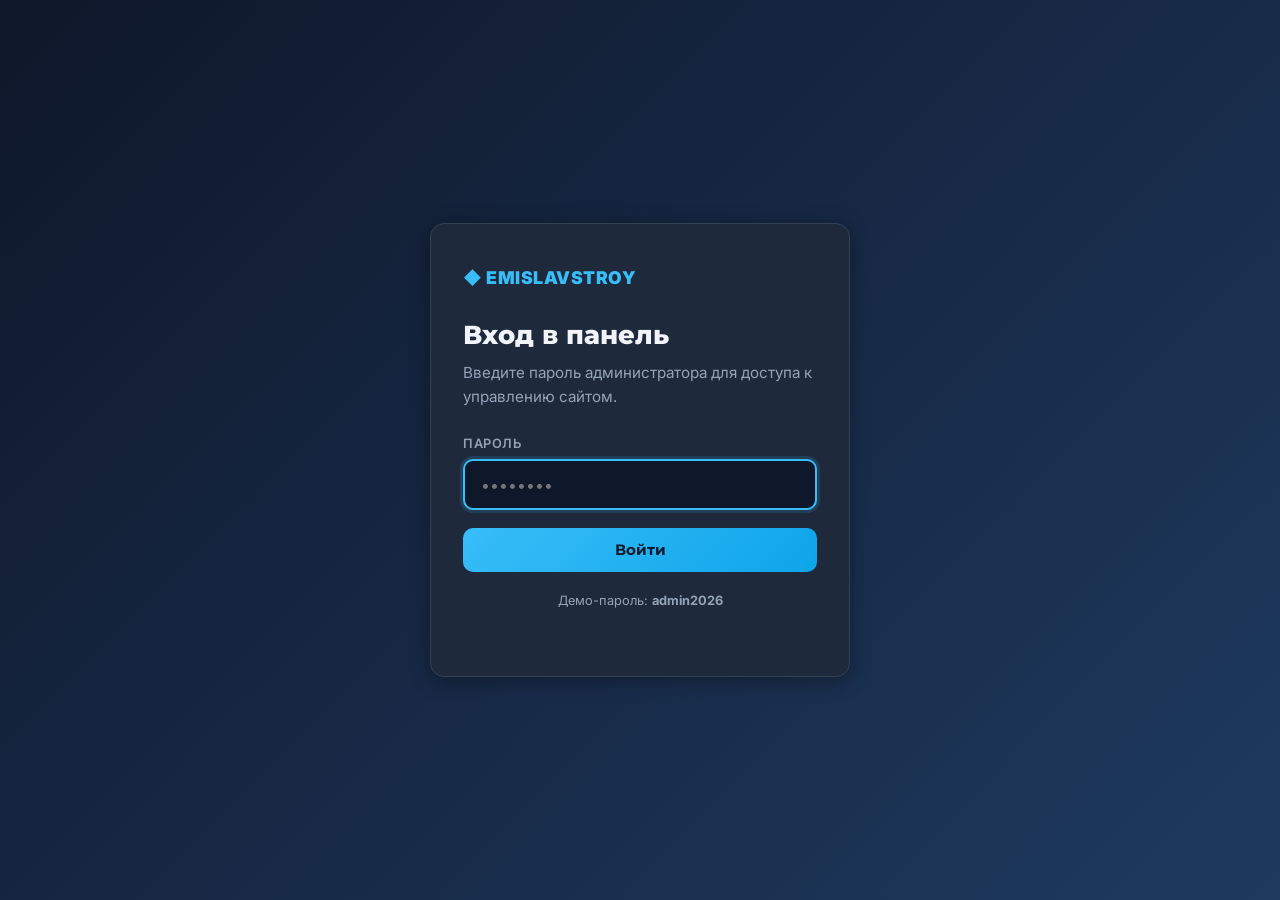
==== admin.html @ 4d84701a "Add files via upload" ====
<!DOCTYPE html>
<html lang="ru">
<head>
<meta charset="UTF-8">
<meta name="viewport" content="width=device-width, initial-scale=1.0">
<title>Админ-панель — EMISLAVSTROY</title>
<link rel="preconnect" href="https://fonts.googleapis.com">
<link rel="preconnect" href="https://fonts.gstatic.com" crossorigin>
<link href="https://fonts.googleapis.com/css2?family=Montserrat:wght@500;700;800&family=Inter:wght@400;500;600;700&display=swap" rel="stylesheet">
<link rel="stylesheet" href="admin.css">
</head>
<body>

<!-- LOGIN -->
<div class="login-wrap" id="loginPage">
  <div class="login-card">
    <span class="logo">◆ EMISLAVSTROY</span>
    <h1>Вход в панель</h1>
    <p>Введите пароль администратора для доступа к управлению сайтом.</p>
    <form onsubmit="doLogin(event)">
      <div class="form-row">
        <label>Пароль</label>
        <input type="password" id="adminPass" placeholder="••••••••" required autofocus>
      </div>
      <button type="submit" class="btn btn-primary" style="width:100%;">Войти</button>
    </form>
    <p style="margin-top:1.2rem;font-size:.8rem;color:var(--text-muted);text-align:center;">Демо-пароль: <b>admin2026</b></p>
  </div>
</div>

<!-- ADMIN LAYOUT -->
<div class="admin-layout" id="adminLayout">

  <!-- SIDEBAR -->
  <aside class="sidebar" id="sidebar">
    <div class="sidebar-brand">
      <div class="logo-main">◆ EMISLAVSTROY</div>
      <div class="logo-sub">Админ-панель</div>
    </div>
    <ul class="sidebar-nav">
      <li><a data-page="dashboard" onclick="switchPage('dashboard')" class="active"><span class="icon">📊</span> Дашборд</a></li>
      <li><a data-page="requests" onclick="switchPage('requests')"><span class="icon">📝</span> Заявки</a></li>
      <li><a data-page="services" onclick="switchPage('services')"><span class="icon">🛠</span> Услуги</a></li>
      <li><a data-page="gallery" onclick="switchPage('gallery')"><span class="icon">🖼</span> Галерея</a></li>
      <li><a data-page="settings" onclick="switchPage('settings')"><span class="icon">⚙️</span> Настройки</a></li>
    </ul>
    <div class="sidebar-footer">
      <div class="user">
        <div class="avatar">A</div>
        <div>
          <div class="name">Администратор</div>
          <div class="role">Полный доступ</div>
        </div>
      </div>
      <button class="btn btn-ghost" style="width:100%;margin-top:.8rem;" onclick="logout()">Выйти</button>
    </div>
  </aside>

  <!-- OVERLAY MOBILE -->
  <div class="overlay" id="overlay" onclick="closeSidebar()"></div>

  <!-- MAIN -->
  <div class="main">
    <header class="header">
      <div style="display:flex;align-items:center;">
        <button class="menu-toggle" onclick="openSidebar()">☰</button>
        <h2 id="pageTitle">Дашборд</h2>
      </div>
      <div class="header-actions">
        <span class="badge badge-new" id="headerBadge">● 0 новых</span>
      </div>
    </header>

    <div class="content">

      <!-- DASHBOARD -->
      <div class="page active" id="page-dashboard">
        <div class="stats-grid">
          <div class="stat-card">
            <div class="stat-icon blue">📝</div>
            <div><div class="stat-value" id="dashTotal">0</div><div class="stat-label">Всего заявок</div></div>
          </div>
          <div class="stat-card">
            <div class="stat-icon yellow">⏳</div>
            <div><div class="stat-value" id="dashNew">0</div><div class="stat-label">Новые</div></div>
          </div>
          <div class="stat-card">
            <div class="stat-icon green">✓</div>
            <div><div class="stat-value" id="dashDone">0</div><div class="stat-label">Выполнено</div></div>
          </div>
          <div class="stat-card">
            <div class="stat-icon red">📈</div>
            <div><div class="stat-value" id="dashConversion">0%</div><div class="stat-label">Конверсия</div></div>
          </div>
        </div>

        <div class="card">
          <div class="card-header"><h3>Активность за неделю</h3></div>
          <div class="card-body"><div class="chart-wrap"><canvas id="statsChart"></canvas></div></div>
        </div>

        <div class="card" style="margin-top:1.2rem;">
          <div class="card-header"><h3>Последние заявки</h3><a class="btn btn-sm btn-ghost" onclick="switchPage('requests')">Все заявки →</a></div>
          <div class="card-body table-wrap">
            <table><thead><tr><th>Имя</th><th>Телефон</th><th>Статус</th><th>Дата</th></tr></thead>
              <tbody id="dashRecent"><tr><td colspan="4" class="empty">Загрузка...</td></tbody>
            </table>
          </div>
        </div>
      </div>

      <!-- REQUESTS -->
      <div class="page" id="page-requests">
        <div class="card">
          <div class="card-header">
            <h3>Список заявок</h3>
            <div style="display:flex;gap:.5rem;flex-wrap:wrap;">
              <button class="btn btn-sm btn-ghost" onclick="setFilter('all')">Все</button>
              <button class="btn btn-sm btn-ghost" onclick="setFilter('new')">Новые</button>
              <button class="btn btn-sm btn-ghost" onclick="setFilter('wait')">В работе</button>
              <button class="btn btn-sm btn-ghost" onclick="setFilter('done')">Выполнены</button>
              <button class="btn btn-sm btn-primary" onclick="exportCSV()">⬇ CSV</button>
            </div>
          </div>
          <div class="card-body table-wrap">
            <table>
              <thead><tr><th>Имя</th><th>Телефон</th><th>Сообщение</th><th>Статус</th><th>Дата</th><th>Действия</th></tr></thead>
              <tbody id="reqTable"><tr><td colspan="6" class="empty">Загрузка...</td></tr></tbody>
            </table>
          </div>
        </div>
      </div>

      <!-- SERVICES -->
      <div class="page" id="page-services">
        <div class="card">
          <div class="card-header">
            <h3>Услуги на сайте</h3>
            <div style="display:flex;gap:.5rem;">
              <button class="btn btn-sm btn-ghost" onclick="resetServices()">↺ Сбросить</button>
              <button class="btn btn-sm btn-primary" onclick="editService('')">+ Добавить</button>
            </div>
          </div>
          <div class="card-body" id="servicesList"></div>
        </div>
      </div>

      <!-- GALLERY -->
      <div class="page" id="page-gallery">
        <div class="card">
          <div class="card-header">
            <h3>Элементы галереи</h3>
            <button class="btn btn-sm btn-primary" onclick="editGallery('')">+ Добавить</button>
          </div>
          <div class="card-body" id="galleryList"></div>
        </div>
      </div>

      <!-- SETTINGS -->
      <div class="page" id="page-settings">
        <div class="card">
          <div class="card-header"><h3>Контакты и реквизиты</h3></div>
          <div class="card-body">
            <form onsubmit="saveSettings(event)">
              <div style="display:grid;grid-template-columns:repeat(auto-fit,minmax(min(100%,280px),1fr));gap:1rem;">
                <div class="form-group"><label>Телефон</label><input type="text" id="setPhone"></div>
                <div class="form-group"><label>Email</label><input type="email" id="setEmail"></div>
                <div class="form-group"><label>Адрес / география</label><input type="text" id="setAddress"></div>
                <div class="form-group"><label>Режим работы</label><input type="text" id="setHours"></div>
                <div class="form-group"><label>Instagram</label><input type="url" id="setInst"></div>
                <div class="form-group"><label>TikTok</label><input type="url" id="setTiktok"></div>
              </div>
              <div class="form-group" style="margin-top:.5rem;"><label>Заголовок сайта (title)</label><input type="text" id="setTitle"></div>
              <div class="form-group"><label>Meta description</label><textarea id="setMeta"></textarea></div>
              <button type="submit" class="btn btn-primary">💾 Сохранить настройки</button>
            </form>
          </div>
        </div>
      </div>

    </div>
  </div>
</div>

<!-- MODAL: EDIT REQUEST -->
<div class="modal-overlay" id="modalEdit">
  <div class="modal">
    <div class="modal-header"><h3>Редактировать заявку</h3><button class="modal-close" onclick="closeModal('modalEdit')">×</button></div>
    <form onsubmit="saveEdit(event)">
      <div class="modal-body">
        <input type="hidden" id="editIdx">
        <div class="form-group"><label>Имя</label><input type="text" id="editName" required></div>
        <div class="form-group"><label>Телефон</label><input type="tel" id="editPhone" required></div>
        <div class="form-group"><label>Сообщение</label><textarea id="editMsg"></textarea></div>
        <div class="form-group"><label>Статус</label>
          <select id="editStatus">
            <option value="new">Новая</option>
            <option value="wait">В работе</option>
            <option value="done">Выполнена</option>
          </select>
        </div>
      </div>
      <div class="modal-footer">
        <button type="button" class="btn btn-ghost" onclick="closeModal('modalEdit')">Отмена</button>
        <button type="submit" class="btn btn-primary">Сохранить</button>
      </div>
    </form>
  </div>
</div>

<!-- MODAL: EDIT SERVICE -->
<div class="modal-overlay" id="modalService">
  <div class="modal">
    <div class="modal-header"><h3>Услуга</h3><button class="modal-close" onclick="closeModal('modalService')">×</button></div>
    <form onsubmit="saveService(event)">
      <div class="modal-body">
        <input type="hidden" id="svcIdx">
        <div class="form-group"><label>Иконка (emoji)</label><input type="text" id="svcIcon" placeholder="🏡" required></div>
        <div class="form-group"><label>Название</label><input type="text" id="svcTitle" required></div>
        <div class="form-group"><label>Описание</label><textarea id="svcDesc" required></textarea></div>
      </div>
      <div class="modal-footer">
        <button type="button" class="btn btn-ghost" onclick="closeModal('modalService')">Отмена</button>
        <button type="submit" class="btn btn-primary">Сохранить</button>
      </div>
    </form>
  </div>
</div>

<!-- MODAL: EDIT GALLERY -->
<div class="modal-overlay" id="modalGallery">
  <div class="modal">
    <div class="modal-header"><h3>Элемент галереи</h3><button class="modal-close" onclick="closeModal('modalGallery')">×</button></div>
    <form onsubmit="saveGallery(event)">
      <div class="modal-body">
        <input type="hidden" id="galIdx">
        <div class="form-group"><label>Название</label><input type="text" id="galTitle" required></div>
        <div class="form-group"><label>Подпись</label><input type="text" id="galSubtitle" required></div>
        <div class="form-group"><label>Цвет фона</label>
          <select id="galColor">
            <option value="graphite">Тёмный</option>
            <option value="sky">Голубой</option>
            <option value="blue">Синий</option>
            <option value="dark">Глубокий синий</option>
            <option value="gray">Серый</option>
          </select>
        </div>
      </div>
      <div class="modal-footer">
        <button type="button" class="btn btn-ghost" onclick="closeModal('modalGallery')">Отмена</button>
        <button type="submit" class="btn btn-primary">Сохранить</button>
      </div>
    </form>
  </div>
</div>

<!-- TOASTS -->
<div class="toast-container" id="toastContainer"></div>

<script src="admin.js"></script>
</body>
</html>
---- admin.css ----
:root {
  --bg: #0f172a;
  --surface: #1e293b;
  --surface-hover: #334155;
  --border: #334155;
  --text: #f1f5f9;
  --text-muted: #94a3b8;
  --primary: #38bdf8;
  --primary-dark: #0ea5e9;
  --success: #4ade80;
  --warning: #fbbf24;
  --danger: #f87171;
  --radius: 14px;
  --shadow: 0 4px 20px rgba(0,0,0,.35);
  --sidebar-w: 260px;
  --header-h: 64px;
}

* { margin:0; padding:0; box-sizing:border-box; }
html { scroll-behavior:smooth; }
body {
  font-family:'Inter',system-ui,-apple-system,sans-serif;
  background:var(--bg); color:var(--text);
  font-size:15px; line-height:1.55;
  overflow-x:hidden;
}

/* Login */
.login-wrap {
  min-height:100dvh; display:flex; align-items:center; justify-content:center;
  background: linear-gradient(135deg, #0f172a 0%, #1e3a5f 100%);
  padding:1rem;
}
.login-card {
  width:100%; max-width:420px;
  background:var(--surface); border:1px solid var(--border);
  border-radius:var(--radius); padding:2.5rem 2rem;
  box-shadow:var(--shadow);
}
.login-card h1 { font-family:'Montserrat',sans-serif; font-size:1.6rem; font-weight:800; margin-bottom:.4rem; }
.login-card p { color:var(--text-muted); margin-bottom:1.6rem; font-size:.95rem; }
.login-card .logo { color:var(--primary); font-weight:900; font-size:1.1rem; letter-spacing:.5px; margin-bottom:1.5rem; display:block; }
.form-row { margin-bottom:1.1rem; }
.form-row label { display:block; font-size:.8rem; font-weight:600; color:var(--text-muted); margin-bottom:.35rem; text-transform:uppercase; letter-spacing:.5px; }
.form-row input {
  width:100%; padding:.85rem 1rem; border-radius:10px; border:2px solid var(--border);
  background:#0f172a; color:var(--text); font-family:inherit; font-size:1rem;
  transition:border-color .2s, box-shadow .2s;
}
.form-row input:focus { outline:none; border-color:var(--primary); box-shadow:0 0 0 3px rgba(56,189,248,.15); }
.btn {
  display:inline-flex; align-items:center; justify-content:center; gap:.5rem;
  padding:.8rem 1.4rem; border-radius:10px; border:none; cursor:pointer;
  font-family:'Montserrat',sans-serif; font-weight:700; font-size:.92rem;
  transition:transform .15s, box-shadow .2s, opacity .2s;
}
.btn-primary { background:linear-gradient(135deg,var(--primary),var(--primary-dark)); color:#0f172a; }
.btn-primary:hover { transform:translateY(-2px); box-shadow:0 8px 24px rgba(56,189,248,.35); }
.btn-sm { padding:.5rem .9rem; font-size:.82rem; }
.btn-ghost { background:transparent; border:1px solid var(--border); color:var(--text); }
.btn-ghost:hover { background:var(--surface-hover); }
.btn-danger { background:var(--danger); color:#fff; }
.btn-success { background:var(--success); color:#0f172a; }
.btn-warning { background:var(--warning); color:#0f172a; }

/* Layout */
.admin-layout { display:none; min-height:100dvh; }
.admin-layout.active { display:flex; }

/* Sidebar */
.sidebar {
  position:fixed; left:0; top:0; bottom:0; width:var(--sidebar-w); z-index:100;
  background:var(--surface); border-right:1px solid var(--border);
  display:flex; flex-direction:column; padding:1.2rem 0;
  transition:transform .3s;
}
.sidebar-brand {
  padding:0 1.4rem 1.4rem; border-bottom:1px solid var(--border);
  margin-bottom:.6rem;
}
.sidebar-brand .logo-main { font-family:'Montserrat',sans-serif; font-weight:900; color:var(--primary); font-size:1.15rem; }
.sidebar-brand .logo-sub { font-size:.6rem; color:var(--text-muted); letter-spacing:2.5px; text-transform:uppercase; }

.sidebar-nav { list-style:none; padding:0 .8rem; flex:1; overflow-y:auto; }
.sidebar-nav li { margin-bottom:.25rem; }
.sidebar-nav a {
  display:flex; align-items:center; gap:.75rem;
  padding:.75rem 1rem; border-radius:10px; color:var(--text-muted);
  text-decoration:none; font-weight:600; font-size:.88rem;
  transition:background .2s, color .2s; cursor:pointer;
}
.sidebar-nav a:hover, .sidebar-nav a.active { background:rgba(56,189,248,.1); color:var(--primary); }
.sidebar-nav .icon { width:22px; text-align:center; font-size:1.1rem; }
.sidebar-footer {
  padding:1rem 1.4rem 0; border-top:1px solid var(--border); margin-top:auto;
}
.sidebar-footer .user { display:flex; align-items:center; gap:.7rem; }
.sidebar-footer .avatar {
  width:36px; height:36px; border-radius:50%;
  background:linear-gradient(135deg,var(--primary),var(--primary-dark));
  display:flex; align-items:center; justify-content:center; font-weight:800; color:#0f172a; font-size:.85rem;
}
.sidebar-footer .name { font-weight:700; font-size:.85rem; }
.sidebar-footer .role { font-size:.75rem; color:var(--text-muted); }

/* Main */
.main { margin-left:var(--sidebar-w); flex:1; min-width:0; }

/* Header */
.header {
  position:sticky; top:0; z-index:50;
  height:var(--header-h); background:rgba(15,23,42,.85);
  backdrop-filter:blur(12px); border-bottom:1px solid var(--border);
  display:flex; align-items:center; justify-content:space-between;
  padding:0 1.5rem;
}
.header h2 { font-family:'Montserrat',sans-serif; font-weight:800; font-size:1.15rem; }
.header-actions { display:flex; gap:.6rem; align-items:center; }
.badge {
  display:inline-flex; align-items:center; gap:.4rem;
  padding:.35rem .8rem; border-radius:50px; font-size:.78rem; font-weight:700;
}
.badge-new { background:rgba(74,222,128,.15); color:var(--success); }
.badge-wait { background:rgba(251,191,36,.15); color:var(--warning); }
.badge-done { background:rgba(148,163,184,.15); color:var(--text-muted); }

/* Content */
.content { padding:1.5rem; max-width:1400px; }

/* Stats cards */
.stats-grid {
  display:grid; grid-template-columns:repeat(auto-fit, minmax(min(100%,220px),1fr)); gap:1rem; margin-bottom:1.5rem;
}
.stat-card {
  background:var(--surface); border:1px solid var(--border); border-radius:var(--radius);
  padding:1.2rem 1.3rem; display:flex; align-items:center; gap:1rem;
  transition:transform .2s, box-shadow .2s;
}
.stat-card:hover { transform:translateY(-3px); box-shadow:var(--shadow); }
.stat-icon {
  width:48px; height:48px; border-radius:12px; display:flex; align-items:center; justify-content:center;
  font-size:1.4rem; flex-shrink:0;
}
.stat-icon.blue { background:rgba(56,189,248,.15); }
.stat-icon.green { background:rgba(74,222,128,.15); }
.stat-icon.yellow { background:rgba(251,191,36,.15); }
.stat-icon.red { background:rgba(248,113,113,.15); }
.stat-value { font-family:'Montserrat',sans-serif; font-size:1.6rem; font-weight:800; }
.stat-label { font-size:.82rem; color:var(--text-muted); margin-top:.15rem; }

/* Cards */
.card {
  background:var(--surface); border:1px solid var(--border); border-radius:var(--radius);
  overflow:hidden; margin-bottom:1.2rem;
}
.card-header {
  padding:1rem 1.3rem; border-bottom:1px solid var(--border);
  display:flex; align-items:center; justify-content:space-between; gap:1rem; flex-wrap:wrap;
}
.card-header h3 { font-family:'Montserrat',sans-serif; font-weight:800; font-size:1.05rem; }
.card-body { padding:1rem 1.3rem; }

/* Table */
.table-wrap { overflow-x:auto; }
table { width:100%; border-collapse:collapse; font-size:.88rem; }
th { text-align:left; padding:.75rem 1rem; color:var(--text-muted); font-weight:600; font-size:.78rem; text-transform:uppercase; letter-spacing:.4px; border-bottom:1px solid var(--border); white-space:nowrap; }
td { padding:.85rem 1rem; border-bottom:1px solid var(--border); color:var(--text); vertical-align:middle; }
tr:last-child td { border-bottom:none; }
tr:hover td { background:rgba(255,255,255,.02); }
.td-name { font-weight:700; }
.td-phone { font-family:ui-monospace,SFMono-Regular,Menlo,monospace; font-size:.82rem; }
.td-msg { max-width:280px; overflow:hidden; text-overflow:ellipsis; white-space:nowrap; color:var(--text-muted); }
.td-date { font-size:.8rem; color:var(--text-muted); white-space:nowrap; }

/* Empty state */
.empty { text-align:center; padding:3rem 1rem; color:var(--text-muted); }
.empty-icon { font-size:3rem; margin-bottom:.8rem; opacity:.5; }

/* Modal */
.modal-overlay {
  position:fixed; inset:0; z-index:200; background:rgba(0,0,0,.6);
  display:none; align-items:center; justify-content:center; padding:1rem;
  backdrop-filter:blur(4px);
}
.modal-overlay.open { display:flex; }
.modal {
  background:var(--surface); border:1px solid var(--border); border-radius:var(--radius);
  width:100%; max-width:520px; max-height:90dvh; overflow-y:auto;
  box-shadow:0 25px 60px rgba(0,0,0,.5);
  animation:modalIn .25s ease;
}
@keyframes modalIn { from{opacity:0;transform:translateY(16px) scale(.97);} to{opacity:1;transform:none;} }
.modal-header { padding:1.2rem 1.4rem; border-bottom:1px solid var(--border); display:flex; justify-content:space-between; align-items:center; }
.modal-header h3 { font-family:'Montserrat',sans-serif; font-weight:800; font-size:1.1rem; }
.modal-close { background:none; border:none; color:var(--text-muted); font-size:1.4rem; cursor:pointer; padding:.2rem; }
.modal-close:hover { color:var(--text); }
.modal-body { padding:1.2rem 1.4rem; }
.modal-footer { padding:1rem 1.4rem 1.2rem; border-top:1px solid var(--border); display:flex; justify-content:flex-end; gap:.6rem; }

/* Form in modal */
.form-group { margin-bottom:1rem; }
.form-group label { display:block; font-size:.78rem; font-weight:600; color:var(--text-muted); margin-bottom:.3rem; text-transform:uppercase; letter-spacing:.4px; }
.form-group input, .form-group textarea, .form-group select {
  width:100%; padding:.75rem 1rem; border-radius:10px; border:2px solid var(--border);
  background:#0f172a; color:var(--text); font-family:inherit; font-size:.95rem;
  transition:border-color .2s;
}
.form-group input:focus, .form-group textarea:focus, .form-group select:focus { outline:none; border-color:var(--primary); }
.form-group textarea { min-height:90px; resize:vertical; }

/* Settings */
.settings-row { display:flex; align-items:center; justify-content:space-between; gap:1rem; padding:.9rem 0; border-bottom:1px solid var(--border); }
.settings-row:last-child { border-bottom:none; }
.settings-row .info h4 { font-size:.95rem; margin-bottom:.15rem; }
.settings-row .info p { font-size:.82rem; color:var(--text-muted); }

/* Toggle */
.toggle { position:relative; width:44px; height:24px; }
.toggle input { opacity:0; width:0; height:0; }
.toggle-slider {
  position:absolute; cursor:pointer; inset:0; border-radius:50px; background:var(--border);
  transition:.25s;
}
.toggle-slider::before {
  content:''; position:absolute; height:18px; width:18px; left:3px; bottom:3px;
  border-radius:50%; background:#fff; transition:.25s;
}
.toggle input:checked + .toggle-slider { background:var(--primary); }
.toggle input:checked + .toggle-slider::before { transform:translateX(20px); }

/* Toast */
.toast-container { position:fixed; top:1rem; right:1rem; z-index:300; display:flex; flex-direction:column; gap:.6rem; }
.toast {
  background:var(--surface); border:1px solid var(--border); border-left:4px solid var(--primary);
  border-radius:10px; padding:.9rem 1.2rem; box-shadow:var(--shadow);
  display:flex; align-items:center; gap:.7rem; min-width:260px;
  animation:toastIn .3s ease;
}
.toast.success { border-left-color:var(--success); }
.toast.error { border-left-color:var(--danger); }
.toast.warning { border-left-color:var(--warning); }
@keyframes toastIn { from{opacity:0;transform:translateX(30px);} to{opacity:1;transform:none;} }

/* Mobile */
.menu-toggle {
  display:none; width:40px; height:40px; border-radius:10px; border:none;
  background:var(--surface); color:var(--text); align-items:center; justify-content:center;
  font-size:1.2rem; cursor:pointer; margin-right:.6rem;
}
@media (max-width:1024px) {
  .sidebar { transform:translateX(-100%); }
  .sidebar.open { transform:translateX(0); }
  .main { margin-left:0; }
  .menu-toggle { display:inline-flex; }
  .overlay {
    position:fixed; inset:0; background:rgba(0,0,0,.5); z-index:90;
    display:none;
  }
  .overlay.open { display:block; }
}
@media (max-width:640px) {
  .stats-grid { grid-template-columns:1fr 1fr; }
  .card-header { flex-direction:column; align-items:flex-start; }
  .header h2 { font-size:1rem; }
}

/* Page sections */
.page { display:none; animation:fadePage .25s ease; }
.page.active { display:block; }
@keyframes fadePage { from{opacity:0;transform:translateY(8px);} to{opacity:1;transform:none;} }

/* Chart canvas */
.chart-wrap { position:relative; height:220px; }
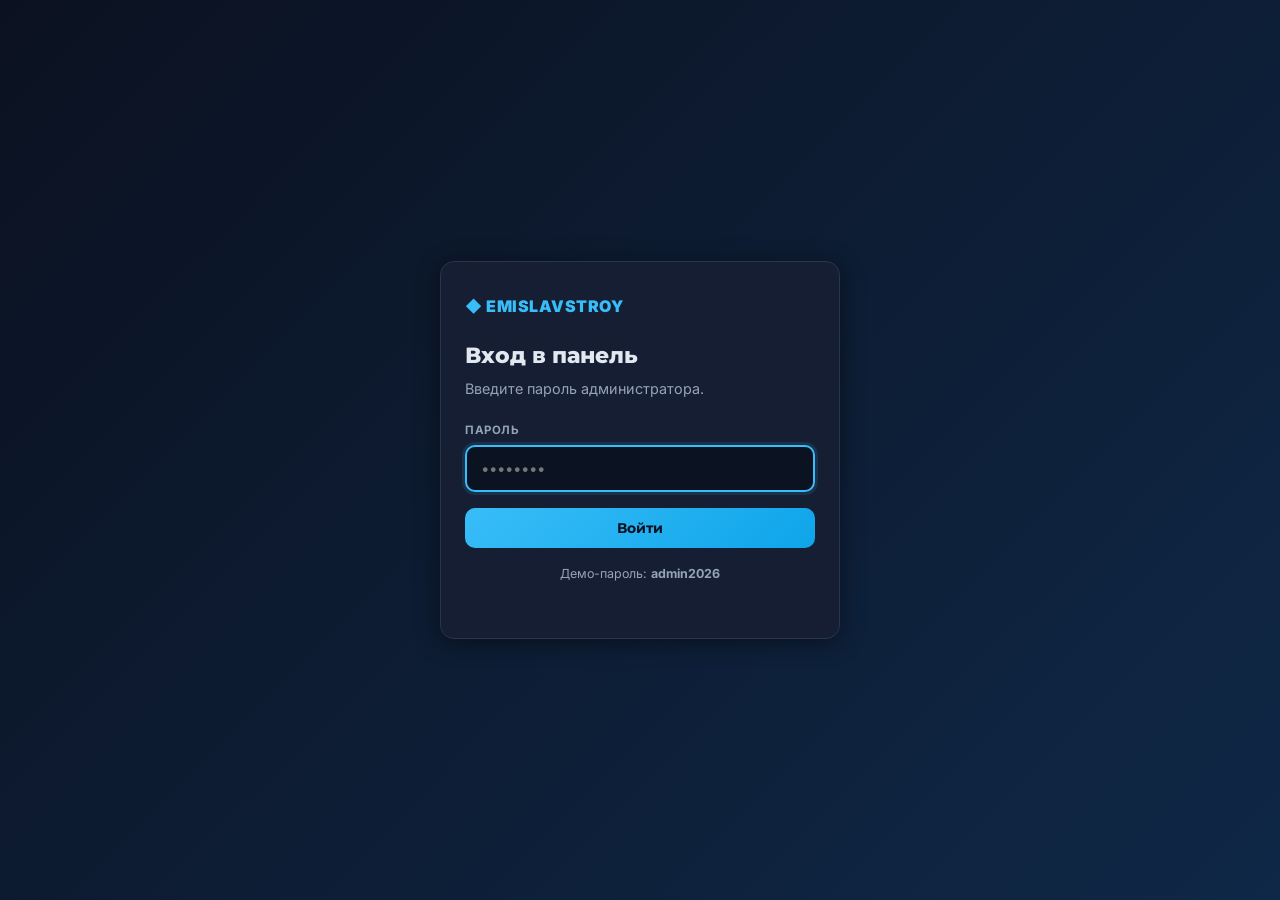
==== commit 2024b20e: "Add files via upload" ====
--- a/admin.html
+++ b/admin.html
@@ -2,7 +2,7 @@
 <html lang="ru">
 <head>
 <meta charset="UTF-8">
-<meta name="viewport" content="width=device-width, initial-scale=1.0">
+<meta name="viewport" content="width=device-width, initial-scale=1.0, viewport-fit=cover">
 <title>Админ-панель — EMISLAVSTROY</title>
 <link rel="preconnect" href="https://fonts.googleapis.com">
 <link rel="preconnect" href="https://fonts.gstatic.com" crossorigin>
@@ -16,7 +16,7 @@
   <div class="login-card">
     <span class="logo">◆ EMISLAVSTROY</span>
     <h1>Вход в панель</h1>
-    <p>Введите пароль администратора для доступа к управлению сайтом.</p>
+    <p>Введите пароль администратора.</p>
     <form onsubmit="doLogin(event)">
       <div class="form-row">
         <label>Пароль</label>
@@ -24,14 +24,13 @@
       </div>
       <button type="submit" class="btn btn-primary" style="width:100%;">Войти</button>
     </form>
-    <p style="margin-top:1.2rem;font-size:.8rem;color:var(--text-muted);text-align:center;">Демо-пароль: <b>admin2026</b></p>
+    <p style="margin-top:1rem;font-size:.78rem;color:var(--text-muted);text-align:center;">Демо-пароль: <b>admin2026</b></p>
   </div>
 </div>
 
 <!-- ADMIN LAYOUT -->
 <div class="admin-layout" id="adminLayout">
 
-  <!-- SIDEBAR -->
   <aside class="sidebar" id="sidebar">
     <div class="sidebar-brand">
       <div class="logo-main">◆ EMISLAVSTROY</div>
@@ -39,7 +38,8 @@
     </div>
     <ul class="sidebar-nav">
       <li><a data-page="dashboard" onclick="switchPage('dashboard')" class="active"><span class="icon">📊</span> Дашборд</a></li>
-      <li><a data-page="requests" onclick="switchPage('requests')"><span class="icon">📝</span> Заявки</a></li>
+      <li><a data-page="content" onclick="switchPage('content')"><span class="icon">📝</span> Тексты сайта</a></li>
+      <li><a data-page="requests" onclick="switchPage('requests')"><span class="icon">📨</span> Заявки</a></li>
       <li><a data-page="services" onclick="switchPage('services')"><span class="icon">🛠</span> Услуги</a></li>
       <li><a data-page="gallery" onclick="switchPage('gallery')"><span class="icon">🖼</span> Галерея</a></li>
       <li><a data-page="settings" onclick="switchPage('settings')"><span class="icon">⚙️</span> Настройки</a></li>
@@ -52,14 +52,12 @@
           <div class="role">Полный доступ</div>
         </div>
       </div>
-      <button class="btn btn-ghost" style="width:100%;margin-top:.8rem;" onclick="logout()">Выйти</button>
+      <button class="btn btn-ghost" style="width:100%;margin-top:.7rem;" onclick="logout()">Выйти</button>
     </div>
   </aside>
 
-  <!-- OVERLAY MOBILE -->
   <div class="overlay" id="overlay" onclick="closeSidebar()"></div>
 
-  <!-- MAIN -->
   <div class="main">
     <header class="header">
       <div style="display:flex;align-items:center;">
@@ -76,45 +74,144 @@
       <!-- DASHBOARD -->
       <div class="page active" id="page-dashboard">
         <div class="stats-grid">
-          <div class="stat-card">
-            <div class="stat-icon blue">📝</div>
-            <div><div class="stat-value" id="dashTotal">0</div><div class="stat-label">Всего заявок</div></div>
-          </div>
-          <div class="stat-card">
-            <div class="stat-icon yellow">⏳</div>
-            <div><div class="stat-value" id="dashNew">0</div><div class="stat-label">Новые</div></div>
-          </div>
-          <div class="stat-card">
-            <div class="stat-icon green">✓</div>
-            <div><div class="stat-value" id="dashDone">0</div><div class="stat-label">Выполнено</div></div>
-          </div>
-          <div class="stat-card">
-            <div class="stat-icon red">📈</div>
-            <div><div class="stat-value" id="dashConversion">0%</div><div class="stat-label">Конверсия</div></div>
-          </div>
-        </div>
-
-        <div class="card">
-          <div class="card-header"><h3>Активность за неделю</h3></div>
+          <div class="stat-card"><div class="stat-icon blue">📨</div><div><div class="stat-value" id="dashTotal">0</div><div class="stat-label">Всего заявок</div></div></div>
+          <div class="stat-card"><div class="stat-icon yellow">⏳</div><div><div class="stat-value" id="dashNew">0</div><div class="stat-label">Новые</div></div></div>
+          <div class="stat-card"><div class="stat-icon green">✓</div><div><div class="stat-value" id="dashDone">0</div><div class="stat-label">Выполнено</div></div></div>
+          <div class="stat-card"><div class="stat-icon red">📈</div><div><div class="stat-value" id="dashConversion">0%</div><div class="stat-label">Конверсия</div></div></div>
+        </div>
+        <div class="card">
+          <div class="card-header"><h3>Активность за 7 дней</h3></div>
           <div class="card-body"><div class="chart-wrap"><canvas id="statsChart"></canvas></div></div>
         </div>
-
-        <div class="card" style="margin-top:1.2rem;">
-          <div class="card-header"><h3>Последние заявки</h3><a class="btn btn-sm btn-ghost" onclick="switchPage('requests')">Все заявки →</a></div>
+        <div class="card" style="margin-top:1rem;">
+          <div class="card-header"><h3>Последние заявки</h3><a class="btn btn-sm btn-ghost" onclick="switchPage('requests')">Все →</a></div>
           <div class="card-body table-wrap">
-            <table><thead><tr><th>Имя</th><th>Телефон</th><th>Статус</th><th>Дата</th></tr></thead>
-              <tbody id="dashRecent"><tr><td colspan="4" class="empty">Загрузка...</td></tbody>
-            </table>
-          </div>
-        </div>
+            <table><thead><tr><th>Имя</th><th>Телефон</th><th>Статус</th><th>Дата</th></tr></thead><tbody id="dashRecent"><tr><td colspan="4" class="empty">Нет данных</td></tr></tbody></table>
+          </div>
+        </div>
+      </div>
+
+      <!-- CONTENT EDITOR -->
+      <div class="page" id="page-content">
+        <form onsubmit="saveContent(event)">
+
+          <div class="card">
+            <div class="card-header"><h3>🎯 Hero (главный экран)</h3></div>
+            <div class="card-body">
+              <div class="editor-grid">
+                <div class="editor-group"><label>Бейдж</label><input type="text" id="c_hero_badge"></div>
+                <div class="editor-group"><label>Заголовок (до акцента)</label><input type="text" id="c_hero_title"></div>
+                <div class="editor-group"><label>Акцент (подчёркнутый)</label><input type="text" id="c_hero_accent"></div>
+                <div class="editor-group"><label>Подзаголовок</label><textarea id="c_hero_subtitle"></textarea></div>
+                <div class="editor-group"><label>Кнопка 1</label><input type="text" id="c_hero_btn1"></div>
+                <div class="editor-group"><label>Кнопка 2</label><input type="text" id="c_hero_btn2"></div>
+              </div>
+            </div>
+          </div>
+
+          <div class="card">
+            <div class="card-header"><h3>🛠 Услуги (заголовки)</h3></div>
+            <div class="card-body">
+              <div class="editor-grid">
+                <div class="editor-group"><label>Тег</label><input type="text" id="c_svc_tag"></div>
+                <div class="editor-group"><label>Заголовок (до акцента)</label><input type="text" id="c_svc_title"></div>
+                <div class="editor-group"><label>Акцент</label><input type="text" id="c_svc_accent"></div>
+                <div class="editor-group"><label>Подзаголовок</label><textarea id="c_svc_subtitle"></textarea></div>
+              </div>
+            </div>
+          </div>
+
+          <div class="card">
+            <div class="card-header"><h3>ℹ️ О нас</h3></div>
+            <div class="card-body">
+              <div class="editor-grid">
+                <div class="editor-group"><label>Заголовок (до акцента)</label><input type="text" id="c_about_title"></div>
+                <div class="editor-group"><label>Акцент</label><input type="text" id="c_about_accent"></div>
+                <div class="editor-group"><label>Абзац 1</label><textarea id="c_about_p1"></textarea></div>
+                <div class="editor-group"><label>Абзац 2</label><textarea id="c_about_p2"></textarea></div>
+                <div class="editor-group"><label>Большая цифра</label><input type="text" id="c_about_big"></div>
+                <div class="editor-group"><label>Подпись к цифре</label><input type="text" id="c_about_lbl"></div>
+              </div>
+              <div style="margin-top:.6rem;">
+                <label style="font-size:.72rem;font-weight:700;color:var(--text-muted);text-transform:uppercase;letter-spacing:.4px;margin-bottom:.3rem;display:block;">Преимущества (по одному на строку)</label>
+                <textarea id="c_about_features" style="width:100%;padding:.65rem .85rem;border-radius:8px;border:2px solid var(--border);background:#0b1221;color:var(--text);font-family:inherit;font-size:.9rem;min-height:80px;resize:vertical;"></textarea>
+              </div>
+            </div>
+          </div>
+
+          <div class="card">
+            <div class="card-header"><h3>📋 Этапы работы</h3></div>
+            <div class="card-body">
+              <div class="editor-grid">
+                <div class="editor-group"><label>Тег</label><input type="text" id="c_proc_tag"></div>
+                <div class="editor-group"><label>Заголовок (до акцента)</label><input type="text" id="c_proc_title"></div>
+                <div class="editor-group"><label>Акцент</label><input type="text" id="c_proc_accent"></div>
+                <div class="editor-group"><label>Подзаголовок</label><textarea id="c_proc_subtitle"></textarea></div>
+              </div>
+              <div style="margin-top:.8rem;">
+                <label style="font-size:.72rem;font-weight:700;color:var(--text-muted);text-transform:uppercase;letter-spacing:.4px;margin-bottom:.3rem;display:block;">Этапы (JSON: [{"num":"1","title":"...","desc":"..."}, ...])</label>
+                <textarea id="c_proc_steps" style="width:100%;padding:.65rem .85rem;border-radius:8px;border:2px solid var(--border);background:#0b1221;color:var(--text);font-family:monospace;font-size:.82rem;min-height:120px;resize:vertical;"></textarea>
+              </div>
+            </div>
+          </div>
+
+          <div class="card">
+            <div class="card-header"><h3>🖼 Галерея (заголовки)</h3></div>
+            <div class="card-body">
+              <div class="editor-grid">
+                <div class="editor-group"><label>Тег</label><input type="text" id="c_gal_tag"></div>
+                <div class="editor-group"><label>Заголовок (до акцента)</label><input type="text" id="c_gal_title"></div>
+                <div class="editor-group"><label>Акцент</label><input type="text" id="c_gal_accent"></div>
+                <div class="editor-group"><label>Подзаголовок (HTML)</label><textarea id="c_gal_subtitle"></textarea></div>
+              </div>
+            </div>
+          </div>
+
+          <div class="card">
+            <div class="card-header"><h3>📞 CTA-блок</h3></div>
+            <div class="card-body">
+              <div class="editor-grid">
+                <div class="editor-group"><label>Заголовок</label><input type="text" id="c_cta_title"></div>
+                <div class="editor-group"><label>Подзаголовок</label><textarea id="c_cta_subtitle"></textarea></div>
+              </div>
+            </div>
+          </div>
+
+          <div class="card">
+            <div class="card-header"><h3>📇 Контакты</h3></div>
+            <div class="card-body">
+              <div class="editor-grid">
+                <div class="editor-group"><label>Заголовок</label><input type="text" id="c_cont_title"></div>
+                <div class="editor-group"><label>Подзаголовок</label><textarea id="c_cont_subtitle"></textarea></div>
+              </div>
+              <div style="margin-top:.8rem;">
+                <label style="font-size:.72rem;font-weight:700;color:var(--text-muted);text-transform:uppercase;letter-spacing:.4px;margin-bottom:.3rem;display:block;">Контактные элементы (JSON)</label>
+                <textarea id="c_cont_items" style="width:100%;padding:.65rem .85rem;border-radius:8px;border:2px solid var(--border);background:#0b1221;color:var(--text);font-family:monospace;font-size:.82rem;min-height:140px;resize:vertical;"></textarea>
+              </div>
+            </div>
+          </div>
+
+          <div class="card">
+            <div class="card-header"><h3>🔻 Подвал</h3></div>
+            <div class="card-body">
+              <div class="editor-grid">
+                <div class="editor-group"><label>Описание</label><textarea id="c_foot_desc"></textarea></div>
+                <div class="editor-group"><label>Копирайт</label><input type="text" id="c_foot_copy"></div>
+                <div class="editor-group"><label>Гео-строка</label><input type="text" id="c_foot_geo"></div>
+              </div>
+            </div>
+          </div>
+
+          <button type="submit" class="btn btn-primary" style="width:100%;margin-bottom:2rem;">💾 Сохранить все тексты</button>
+        </form>
       </div>
 
       <!-- REQUESTS -->
       <div class="page" id="page-requests">
         <div class="card">
           <div class="card-header">
-            <h3>Список заявок</h3>
-            <div style="display:flex;gap:.5rem;flex-wrap:wrap;">
+            <h3>Заявки</h3>
+            <div style="display:flex;gap:.4rem;flex-wrap:wrap;">
               <button class="btn btn-sm btn-ghost" onclick="setFilter('all')">Все</button>
               <button class="btn btn-sm btn-ghost" onclick="setFilter('new')">Новые</button>
               <button class="btn btn-sm btn-ghost" onclick="setFilter('wait')">В работе</button>
@@ -125,7 +222,7 @@
           <div class="card-body table-wrap">
             <table>
               <thead><tr><th>Имя</th><th>Телефон</th><th>Сообщение</th><th>Статус</th><th>Дата</th><th>Действия</th></tr></thead>
-              <tbody id="reqTable"><tr><td colspan="6" class="empty">Загрузка...</td></tr></tbody>
+              <tbody id="reqTable"><tr><td colspan="6" class="empty">Нет заявок</td></tr></tbody>
             </table>
           </div>
         </div>
@@ -136,7 +233,7 @@
         <div class="card">
           <div class="card-header">
             <h3>Услуги на сайте</h3>
-            <div style="display:flex;gap:.5rem;">
+            <div style="display:flex;gap:.4rem;">
               <button class="btn btn-sm btn-ghost" onclick="resetServices()">↺ Сбросить</button>
               <button class="btn btn-sm btn-primary" onclick="editService('')">+ Добавить</button>
             </div>
@@ -149,7 +246,7 @@
       <div class="page" id="page-gallery">
         <div class="card">
           <div class="card-header">
-            <h3>Элементы галереи</h3>
+            <h3>Галерея работ</h3>
             <button class="btn btn-sm btn-primary" onclick="editGallery('')">+ Добавить</button>
           </div>
           <div class="card-body" id="galleryList"></div>
@@ -159,20 +256,20 @@
       <!-- SETTINGS -->
       <div class="page" id="page-settings">
         <div class="card">
-          <div class="card-header"><h3>Контакты и реквизиты</h3></div>
+          <div class="card-header"><h3>Контакты и SEO</h3></div>
           <div class="card-body">
             <form onsubmit="saveSettings(event)">
-              <div style="display:grid;grid-template-columns:repeat(auto-fit,minmax(min(100%,280px),1fr));gap:1rem;">
-                <div class="form-group"><label>Телефон</label><input type="text" id="setPhone"></div>
-                <div class="form-group"><label>Email</label><input type="email" id="setEmail"></div>
-                <div class="form-group"><label>Адрес / география</label><input type="text" id="setAddress"></div>
-                <div class="form-group"><label>Режим работы</label><input type="text" id="setHours"></div>
-                <div class="form-group"><label>Instagram</label><input type="url" id="setInst"></div>
-                <div class="form-group"><label>TikTok</label><input type="url" id="setTiktok"></div>
-              </div>
-              <div class="form-group" style="margin-top:.5rem;"><label>Заголовок сайта (title)</label><input type="text" id="setTitle"></div>
-              <div class="form-group"><label>Meta description</label><textarea id="setMeta"></textarea></div>
-              <button type="submit" class="btn btn-primary">💾 Сохранить настройки</button>
+              <div class="editor-grid">
+                <div class="editor-group"><label>Телефон</label><input type="text" id="setPhone"></div>
+                <div class="editor-group"><label>Email</label><input type="email" id="setEmail"></div>
+                <div class="editor-group"><label>Адрес / география</label><input type="text" id="setAddress"></div>
+                <div class="editor-group"><label>Режим работы</label><input type="text" id="setHours"></div>
+                <div class="editor-group"><label>Instagram URL</label><input type="url" id="setInst"></div>
+                <div class="editor-group"><label>TikTok URL</label><input type="url" id="setTiktok"></div>
+                <div class="editor-group"><label>Заголовок сайта (title)</label><input type="text" id="setTitle"></div>
+                <div class="editor-group"><label>Meta description</label><textarea id="setMeta"></textarea></div>
+              </div>
+              <button type="submit" class="btn btn-primary" style="margin-top:.6rem;">💾 Сохранить настройки</button>
             </form>
           </div>
         </div>
@@ -189,15 +286,11 @@
     <form onsubmit="saveEdit(event)">
       <div class="modal-body">
         <input type="hidden" id="editIdx">
-        <div class="form-group"><label>Имя</label><input type="text" id="editName" required></div>
-        <div class="form-group"><label>Телефон</label><input type="tel" id="editPhone" required></div>
-        <div class="form-group"><label>Сообщение</label><textarea id="editMsg"></textarea></div>
-        <div class="form-group"><label>Статус</label>
-          <select id="editStatus">
-            <option value="new">Новая</option>
-            <option value="wait">В работе</option>
-            <option value="done">Выполнена</option>
-          </select>
+        <div class="form-row"><label>Имя</label><input type="text" id="editName" required></div>
+        <div class="form-row"><label>Телефон</label><input type="tel" id="editPhone" required></div>
+        <div class="form-row"><label>Сообщение</label><textarea id="editMsg"></textarea></div>
+        <div class="form-row"><label>Статус</label>
+          <select id="editStatus"><option value="new">Новая</option><option value="wait">В работе</option><option value="done">Выполнена</option></select>
         </div>
       </div>
       <div class="modal-footer">
@@ -215,9 +308,17 @@
     <form onsubmit="saveService(event)">
       <div class="modal-body">
         <input type="hidden" id="svcIdx">
-        <div class="form-group"><label>Иконка (emoji)</label><input type="text" id="svcIcon" placeholder="🏡" required></div>
-        <div class="form-group"><label>Название</label><input type="text" id="svcTitle" required></div>
-        <div class="form-group"><label>Описание</label><textarea id="svcDesc" required></textarea></div>
+        <div class="form-row"><label>Название</label><input type="text" id="svcTitle" required></div>
+        <div class="form-row"><label>Описание</label><textarea id="svcDesc" required></textarea></div>
+        <div class="form-row">
+          <label>Фото</label>
+          <img class="img-preview" id="svcPreview">
+          <div class="file-input-wrap">
+            <div class="file-btn">📎 Нажмите или перетащите фото</div>
+            <input type="file" id="svcFile" accept="image/*" onchange="handleFile(this,'svcPreview','svcImage')">
+          </div>
+          <small>Или вставьте URL: <input type="text" id="svcImage" placeholder="https://..." style="margin-top:.3rem;"></small>
+        </div>
       </div>
       <div class="modal-footer">
         <button type="button" class="btn btn-ghost" onclick="closeModal('modalService')">Отмена</button>
@@ -234,16 +335,16 @@
     <form onsubmit="saveGallery(event)">
       <div class="modal-body">
         <input type="hidden" id="galIdx">
-        <div class="form-group"><label>Название</label><input type="text" id="galTitle" required></div>
-        <div class="form-group"><label>Подпись</label><input type="text" id="galSubtitle" required></div>
-        <div class="form-group"><label>Цвет фона</label>
-          <select id="galColor">
-            <option value="graphite">Тёмный</option>
-            <option value="sky">Голубой</option>
-            <option value="blue">Синий</option>
-            <option value="dark">Глубокий синий</option>
-            <option value="gray">Серый</option>
-          </select>
+        <div class="form-row"><label>Название</label><input type="text" id="galTitle" required></div>
+        <div class="form-row"><label>Подпись</label><input type="text" id="galSubtitle" required></div>
+        <div class="form-row">
+          <label>Фото</label>
+          <img class="img-preview" id="galPreview">
+          <div class="file-input-wrap">
+            <div class="file-btn">📎 Нажмите или перетащите фото</div>
+            <input type="file" id="galFile" accept="image/*" onchange="handleFile(this,'galPreview','galImage')">
+          </div>
+          <small>Или вставьте URL: <input type="text" id="galImage" placeholder="https://..." style="margin-top:.3rem;"></small>
         </div>
       </div>
       <div class="modal-footer">
@@ -254,9 +355,8 @@
   </div>
 </div>
 
-<!-- TOASTS -->
 <div class="toast-container" id="toastContainer"></div>
 
 <script src="admin.js"></script>
 </body>
-</html>
+</html>
--- a/admin.css
+++ b/admin.css
@@ -1,9 +1,9 @@
 :root {
-  --bg: #0f172a;
-  --surface: #1e293b;
-  --surface-hover: #334155;
-  --border: #334155;
-  --text: #f1f5f9;
+  --bg: #0b1120;
+  --surface: #151e32;
+  --surface-hover: #1e293b;
+  --border: #27354f;
+  --text: #e2e8f0;
   --text-muted: #94a3b8;
   --primary: #38bdf8;
   --primary-dark: #0ea5e9;
@@ -11,172 +11,177 @@
   --warning: #fbbf24;
   --danger: #f87171;
   --radius: 14px;
-  --shadow: 0 4px 20px rgba(0,0,0,.35);
+  --shadow: 0 4px 24px rgba(0,0,0,.45);
   --sidebar-w: 260px;
-  --header-h: 64px;
+  --header-h: 60px;
 }
 
 * { margin:0; padding:0; box-sizing:border-box; }
-html { scroll-behavior:smooth; }
+html { scroll-behavior:smooth; -webkit-text-size-adjust:100%; }
 body {
   font-family:'Inter',system-ui,-apple-system,sans-serif;
   background:var(--bg); color:var(--text);
   font-size:15px; line-height:1.55;
-  overflow-x:hidden;
-}
-
-/* Login */
+}
+
+/* ===== LOGIN ===== */
 .login-wrap {
   min-height:100dvh; display:flex; align-items:center; justify-content:center;
-  background: linear-gradient(135deg, #0f172a 0%, #1e3a5f 100%);
+  background: linear-gradient(135deg, #0b1120 0%, #0f2847 100%);
   padding:1rem;
 }
 .login-card {
-  width:100%; max-width:420px;
+  width:100%; max-width:400px;
   background:var(--surface); border:1px solid var(--border);
-  border-radius:var(--radius); padding:2.5rem 2rem;
+  border-radius:var(--radius); padding:2rem 1.5rem;
   box-shadow:var(--shadow);
 }
-.login-card h1 { font-family:'Montserrat',sans-serif; font-size:1.6rem; font-weight:800; margin-bottom:.4rem; }
-.login-card p { color:var(--text-muted); margin-bottom:1.6rem; font-size:.95rem; }
-.login-card .logo { color:var(--primary); font-weight:900; font-size:1.1rem; letter-spacing:.5px; margin-bottom:1.5rem; display:block; }
-.form-row { margin-bottom:1.1rem; }
-.form-row label { display:block; font-size:.8rem; font-weight:600; color:var(--text-muted); margin-bottom:.35rem; text-transform:uppercase; letter-spacing:.5px; }
-.form-row input {
-  width:100%; padding:.85rem 1rem; border-radius:10px; border:2px solid var(--border);
-  background:#0f172a; color:var(--text); font-family:inherit; font-size:1rem;
+.login-card h1 { font-family:'Montserrat',sans-serif; font-size:1.4rem; font-weight:800; margin-bottom:.3rem; }
+.login-card p { color:var(--text-muted); margin-bottom:1.4rem; font-size:.9rem; }
+.login-card .logo { color:var(--primary); font-weight:900; font-size:1rem; letter-spacing:.5px; margin-bottom:1.2rem; display:block; }
+.form-row { margin-bottom:1rem; }
+.form-row label { display:block; font-size:.72rem; font-weight:700; color:var(--text-muted); margin-bottom:.3rem; text-transform:uppercase; letter-spacing:.5px; }
+.form-row input, .form-row textarea, .form-row select {
+  width:100%; padding:.75rem .9rem; border-radius:10px; border:2px solid var(--border);
+  background:#0b1221; color:var(--text); font-family:inherit; font-size:.95rem;
   transition:border-color .2s, box-shadow .2s;
 }
-.form-row input:focus { outline:none; border-color:var(--primary); box-shadow:0 0 0 3px rgba(56,189,248,.15); }
+.form-row input:focus, .form-row textarea:focus, .form-row select:focus { outline:none; border-color:var(--primary); box-shadow:0 0 0 3px rgba(56,189,248,.12); }
+.form-row textarea { min-height:80px; resize:vertical; }
+.form-row small { color:var(--text-muted); font-size:.75rem; display:block; margin-top:.25rem; }
+
 .btn {
-  display:inline-flex; align-items:center; justify-content:center; gap:.5rem;
-  padding:.8rem 1.4rem; border-radius:10px; border:none; cursor:pointer;
-  font-family:'Montserrat',sans-serif; font-weight:700; font-size:.92rem;
-  transition:transform .15s, box-shadow .2s, opacity .2s;
-}
-.btn-primary { background:linear-gradient(135deg,var(--primary),var(--primary-dark)); color:#0f172a; }
-.btn-primary:hover { transform:translateY(-2px); box-shadow:0 8px 24px rgba(56,189,248,.35); }
-.btn-sm { padding:.5rem .9rem; font-size:.82rem; }
+  display:inline-flex; align-items:center; justify-content:center; gap:.4rem;
+  padding:.7rem 1.2rem; border-radius:10px; border:none; cursor:pointer;
+  font-family:'Montserrat',sans-serif; font-weight:700; font-size:.88rem;
+  transition:transform .12s, box-shadow .2s, opacity .2s;
+  white-space:nowrap;
+}
+.btn:active { transform:scale(.97); }
+.btn-primary { background:linear-gradient(135deg,var(--primary),var(--primary-dark)); color:#0b1120; }
+.btn-primary:hover { transform:translateY(-1px); box-shadow:0 8px 20px rgba(56,189,248,.3); }
+.btn-sm { padding:.5rem .85rem; font-size:.8rem; }
 .btn-ghost { background:transparent; border:1px solid var(--border); color:var(--text); }
 .btn-ghost:hover { background:var(--surface-hover); }
 .btn-danger { background:var(--danger); color:#fff; }
-.btn-success { background:var(--success); color:#0f172a; }
-.btn-warning { background:var(--warning); color:#0f172a; }
-
-/* Layout */
+.btn-success { background:var(--success); color:#0b1120; }
+.btn-warning { background:var(--warning); color:#0b1120; }
+.btn:disabled { opacity:.5; cursor:not-allowed; }
+
+/* ===== LAYOUT ===== */
 .admin-layout { display:none; min-height:100dvh; }
 .admin-layout.active { display:flex; }
 
-/* Sidebar */
+/* ===== SIDEBAR ===== */
 .sidebar {
   position:fixed; left:0; top:0; bottom:0; width:var(--sidebar-w); z-index:100;
   background:var(--surface); border-right:1px solid var(--border);
-  display:flex; flex-direction:column; padding:1.2rem 0;
-  transition:transform .3s;
+  display:flex; flex-direction:column; padding:1rem 0;
+  transition:transform .3s ease;
+  overflow-y:auto; -webkit-overflow-scrolling:touch;
 }
 .sidebar-brand {
-  padding:0 1.4rem 1.4rem; border-bottom:1px solid var(--border);
-  margin-bottom:.6rem;
-}
-.sidebar-brand .logo-main { font-family:'Montserrat',sans-serif; font-weight:900; color:var(--primary); font-size:1.15rem; }
-.sidebar-brand .logo-sub { font-size:.6rem; color:var(--text-muted); letter-spacing:2.5px; text-transform:uppercase; }
-
-.sidebar-nav { list-style:none; padding:0 .8rem; flex:1; overflow-y:auto; }
-.sidebar-nav li { margin-bottom:.25rem; }
+  padding:0 1.2rem 1rem; border-bottom:1px solid var(--border); margin-bottom:.5rem;
+}
+.sidebar-brand .logo-main { font-family:'Montserrat',sans-serif; font-weight:900; color:var(--primary); font-size:1.05rem; }
+.sidebar-brand .logo-sub { font-size:.6rem; color:var(--text-muted); letter-spacing:2px; text-transform:uppercase; }
+
+.sidebar-nav { list-style:none; padding:0 .6rem; flex:1; }
+.sidebar-nav li { margin-bottom:.15rem; }
 .sidebar-nav a {
-  display:flex; align-items:center; gap:.75rem;
-  padding:.75rem 1rem; border-radius:10px; color:var(--text-muted);
-  text-decoration:none; font-weight:600; font-size:.88rem;
-  transition:background .2s, color .2s; cursor:pointer;
+  display:flex; align-items:center; gap:.65rem;
+  padding:.65rem .9rem; border-radius:10px; color:var(--text-muted);
+  text-decoration:none; font-weight:600; font-size:.86rem;
+  transition:background .2s, color .2s; cursor:pointer; min-height:44px;
 }
 .sidebar-nav a:hover, .sidebar-nav a.active { background:rgba(56,189,248,.1); color:var(--primary); }
-.sidebar-nav .icon { width:22px; text-align:center; font-size:1.1rem; }
+.sidebar-nav .icon { width:22px; text-align:center; font-size:1.05rem; }
+
 .sidebar-footer {
-  padding:1rem 1.4rem 0; border-top:1px solid var(--border); margin-top:auto;
-}
-.sidebar-footer .user { display:flex; align-items:center; gap:.7rem; }
+  padding:1rem 1.2rem 0; border-top:1px solid var(--border); margin-top:auto;
+}
+.sidebar-footer .user { display:flex; align-items:center; gap:.6rem; }
 .sidebar-footer .avatar {
-  width:36px; height:36px; border-radius:50%;
+  width:34px; height:34px; border-radius:50%;
   background:linear-gradient(135deg,var(--primary),var(--primary-dark));
-  display:flex; align-items:center; justify-content:center; font-weight:800; color:#0f172a; font-size:.85rem;
-}
-.sidebar-footer .name { font-weight:700; font-size:.85rem; }
-.sidebar-footer .role { font-size:.75rem; color:var(--text-muted); }
-
-/* Main */
+  display:flex; align-items:center; justify-content:center; font-weight:800; color:#0b1120; font-size:.8rem;
+}
+.sidebar-footer .name { font-weight:700; font-size:.82rem; }
+.sidebar-footer .role { font-size:.72rem; color:var(--text-muted); }
+
+/* ===== MAIN ===== */
 .main { margin-left:var(--sidebar-w); flex:1; min-width:0; }
 
-/* Header */
+/* ===== HEADER ===== */
 .header {
   position:sticky; top:0; z-index:50;
-  height:var(--header-h); background:rgba(15,23,42,.85);
-  backdrop-filter:blur(12px); border-bottom:1px solid var(--border);
+  height:var(--header-h); background:rgba(11,17,32,.9);
+  backdrop-filter:blur(12px); -webkit-backdrop-filter:blur(12px);
+  border-bottom:1px solid var(--border);
   display:flex; align-items:center; justify-content:space-between;
-  padding:0 1.5rem;
-}
-.header h2 { font-family:'Montserrat',sans-serif; font-weight:800; font-size:1.15rem; }
-.header-actions { display:flex; gap:.6rem; align-items:center; }
+  padding:0 1.2rem;
+}
+.header h2 { font-family:'Montserrat',sans-serif; font-weight:800; font-size:1.05rem; }
+.header-actions { display:flex; gap:.5rem; align-items:center; }
 .badge {
-  display:inline-flex; align-items:center; gap:.4rem;
-  padding:.35rem .8rem; border-radius:50px; font-size:.78rem; font-weight:700;
-}
-.badge-new { background:rgba(74,222,128,.15); color:var(--success); }
-.badge-wait { background:rgba(251,191,36,.15); color:var(--warning); }
-.badge-done { background:rgba(148,163,184,.15); color:var(--text-muted); }
-
-/* Content */
-.content { padding:1.5rem; max-width:1400px; }
-
-/* Stats cards */
+  display:inline-flex; align-items:center; gap:.35rem;
+  padding:.3rem .7rem; border-radius:50px; font-size:.75rem; font-weight:700;
+}
+.badge-new { background:rgba(74,222,128,.12); color:var(--success); }
+.badge-wait { background:rgba(251,191,36,.12); color:var(--warning); }
+.badge-done { background:rgba(148,163,184,.12); color:var(--text-muted); }
+
+/* ===== CONTENT ===== */
+.content { padding:1.2rem; max-width:1400px; margin:0 auto; }
+
+/* ===== STATS ===== */
 .stats-grid {
-  display:grid; grid-template-columns:repeat(auto-fit, minmax(min(100%,220px),1fr)); gap:1rem; margin-bottom:1.5rem;
+  display:grid; grid-template-columns:repeat(auto-fit, minmax(min(100%,180px),1fr)); gap:.8rem; margin-bottom:1.2rem;
 }
 .stat-card {
   background:var(--surface); border:1px solid var(--border); border-radius:var(--radius);
-  padding:1.2rem 1.3rem; display:flex; align-items:center; gap:1rem;
-  transition:transform .2s, box-shadow .2s;
-}
-.stat-card:hover { transform:translateY(-3px); box-shadow:var(--shadow); }
+  padding:1rem 1.1rem; display:flex; align-items:center; gap:.8rem;
+}
 .stat-icon {
-  width:48px; height:48px; border-radius:12px; display:flex; align-items:center; justify-content:center;
-  font-size:1.4rem; flex-shrink:0;
-}
-.stat-icon.blue { background:rgba(56,189,248,.15); }
-.stat-icon.green { background:rgba(74,222,128,.15); }
-.stat-icon.yellow { background:rgba(251,191,36,.15); }
-.stat-icon.red { background:rgba(248,113,113,.15); }
-.stat-value { font-family:'Montserrat',sans-serif; font-size:1.6rem; font-weight:800; }
-.stat-label { font-size:.82rem; color:var(--text-muted); margin-top:.15rem; }
-
-/* Cards */
+  width:42px; height:42px; border-radius:10px; display:flex; align-items:center; justify-content:center;
+  font-size:1.25rem; flex-shrink:0;
+}
+.stat-icon.blue { background:rgba(56,189,248,.12); }
+.stat-icon.green { background:rgba(74,222,128,.12); }
+.stat-icon.yellow { background:rgba(251,191,36,.12); }
+.stat-icon.red { background:rgba(248,113,113,.12); }
+.stat-value { font-family:'Montserrat',sans-serif; font-size:1.4rem; font-weight:800; }
+.stat-label { font-size:.78rem; color:var(--text-muted); margin-top:.1rem; }
+
+/* ===== CARDS ===== */
 .card {
   background:var(--surface); border:1px solid var(--border); border-radius:var(--radius);
-  overflow:hidden; margin-bottom:1.2rem;
+  overflow:hidden; margin-bottom:1rem;
 }
 .card-header {
-  padding:1rem 1.3rem; border-bottom:1px solid var(--border);
-  display:flex; align-items:center; justify-content:space-between; gap:1rem; flex-wrap:wrap;
-}
-.card-header h3 { font-family:'Montserrat',sans-serif; font-weight:800; font-size:1.05rem; }
-.card-body { padding:1rem 1.3rem; }
-
-/* Table */
-.table-wrap { overflow-x:auto; }
-table { width:100%; border-collapse:collapse; font-size:.88rem; }
-th { text-align:left; padding:.75rem 1rem; color:var(--text-muted); font-weight:600; font-size:.78rem; text-transform:uppercase; letter-spacing:.4px; border-bottom:1px solid var(--border); white-space:nowrap; }
-td { padding:.85rem 1rem; border-bottom:1px solid var(--border); color:var(--text); vertical-align:middle; }
+  padding:.85rem 1.1rem; border-bottom:1px solid var(--border);
+  display:flex; align-items:center; justify-content:space-between; gap:.8rem; flex-wrap:wrap;
+}
+.card-header h3 { font-family:'Montserrat',sans-serif; font-weight:800; font-size:1rem; }
+.card-body { padding:.85rem 1.1rem; }
+
+/* ===== TABLE ===== */
+.table-wrap { overflow-x:auto; -webkit-overflow-scrolling:touch; }
+table { width:100%; border-collapse:collapse; font-size:.85rem; }
+th { text-align:left; padding:.65rem .8rem; color:var(--text-muted); font-weight:600; font-size:.72rem; text-transform:uppercase; letter-spacing:.4px; border-bottom:1px solid var(--border); white-space:nowrap; }
+td { padding:.75rem .8rem; border-bottom:1px solid var(--border); color:var(--text); vertical-align:middle; }
 tr:last-child td { border-bottom:none; }
-tr:hover td { background:rgba(255,255,255,.02); }
+tr:hover td { background:rgba(255,255,255,.015); }
 .td-name { font-weight:700; }
-.td-phone { font-family:ui-monospace,SFMono-Regular,Menlo,monospace; font-size:.82rem; }
-.td-msg { max-width:280px; overflow:hidden; text-overflow:ellipsis; white-space:nowrap; color:var(--text-muted); }
-.td-date { font-size:.8rem; color:var(--text-muted); white-space:nowrap; }
-
-/* Empty state */
-.empty { text-align:center; padding:3rem 1rem; color:var(--text-muted); }
-.empty-icon { font-size:3rem; margin-bottom:.8rem; opacity:.5; }
-
-/* Modal */
+.td-phone { font-family:ui-monospace,SFMono-Regular,Menlo,monospace; font-size:.78rem; }
+.td-msg { max-width:220px; overflow:hidden; text-overflow:ellipsis; white-space:nowrap; color:var(--text-muted); }
+.td-date { font-size:.75rem; color:var(--text-muted); white-space:nowrap; }
+
+/* ===== EMPTY ===== */
+.empty { text-align:center; padding:2.5rem 1rem; color:var(--text-muted); }
+.empty-icon { font-size:2.5rem; margin-bottom:.6rem; opacity:.5; }
+
+/* ===== MODAL ===== */
 .modal-overlay {
   position:fixed; inset:0; z-index:200; background:rgba(0,0,0,.6);
   display:none; align-items:center; justify-content:center; padding:1rem;
@@ -185,89 +190,155 @@
 .modal-overlay.open { display:flex; }
 .modal {
   background:var(--surface); border:1px solid var(--border); border-radius:var(--radius);
-  width:100%; max-width:520px; max-height:90dvh; overflow-y:auto;
-  box-shadow:0 25px 60px rgba(0,0,0,.5);
-  animation:modalIn .25s ease;
-}
-@keyframes modalIn { from{opacity:0;transform:translateY(16px) scale(.97);} to{opacity:1;transform:none;} }
-.modal-header { padding:1.2rem 1.4rem; border-bottom:1px solid var(--border); display:flex; justify-content:space-between; align-items:center; }
-.modal-header h3 { font-family:'Montserrat',sans-serif; font-weight:800; font-size:1.1rem; }
-.modal-close { background:none; border:none; color:var(--text-muted); font-size:1.4rem; cursor:pointer; padding:.2rem; }
+  width:100%; max-width:540px; max-height:92dvh; overflow-y:auto;
+  box-shadow:0 25px 60px rgba(0,0,0,.55);
+  animation:modalIn .22s ease;
+}
+@keyframes modalIn { from{opacity:0;transform:translateY(14px) scale(.98);} to{opacity:1;transform:none;} }
+.modal-header { padding:1rem 1.2rem; border-bottom:1px solid var(--border); display:flex; justify-content:space-between; align-items:center; }
+.modal-header h3 { font-family:'Montserrat',sans-serif; font-weight:800; font-size:1rem; }
+.modal-close { background:none; border:none; color:var(--text-muted); font-size:1.5rem; cursor:pointer; padding:.1rem; line-height:1; }
 .modal-close:hover { color:var(--text); }
-.modal-body { padding:1.2rem 1.4rem; }
-.modal-footer { padding:1rem 1.4rem 1.2rem; border-top:1px solid var(--border); display:flex; justify-content:flex-end; gap:.6rem; }
-
-/* Form in modal */
-.form-group { margin-bottom:1rem; }
-.form-group label { display:block; font-size:.78rem; font-weight:600; color:var(--text-muted); margin-bottom:.3rem; text-transform:uppercase; letter-spacing:.4px; }
-.form-group input, .form-group textarea, .form-group select {
-  width:100%; padding:.75rem 1rem; border-radius:10px; border:2px solid var(--border);
-  background:#0f172a; color:var(--text); font-family:inherit; font-size:.95rem;
+.modal-body { padding:1rem 1.2rem; }
+.modal-footer { padding:.8rem 1.2rem 1rem; border-top:1px solid var(--border); display:flex; justify-content:flex-end; gap:.5rem; flex-wrap:wrap; }
+
+/* ===== IMAGE PREVIEW ===== */
+.img-preview {
+  width:100%; max-height:180px; object-fit:cover; border-radius:10px; margin-bottom:.6rem;
+  border:1px solid var(--border); display:none;
+}
+.img-preview.visible { display:block; }
+.file-input-wrap { position:relative; }
+.file-input-wrap input[type="file"] {
+  position:absolute; inset:0; opacity:0; cursor:pointer; width:100%; height:100%;
+}
+.file-btn {
+  display:flex; align-items:center; justify-content:center; gap:.4rem;
+  padding:.6rem 1rem; border-radius:10px; border:2px dashed var(--border);
+  color:var(--text-muted); font-size:.85rem; font-weight:600;
+  transition:border-color .2s, color .2s;
+}
+.file-btn:hover { border-color:var(--primary); color:var(--primary); }
+
+/* ===== SETTINGS / CONTENT EDITOR ===== */
+.editor-section { margin-bottom:1.2rem; }
+.editor-section h4 { font-family:'Montserrat',sans-serif; font-size:.95rem; font-weight:800; margin-bottom:.6rem; color:var(--primary); }
+.editor-grid { display:grid; grid-template-columns:repeat(auto-fit, minmax(min(100%,260px),1fr)); gap:.8rem; }
+.editor-group { margin-bottom:.6rem; }
+.editor-group label { display:block; font-size:.72rem; font-weight:700; color:var(--text-muted); margin-bottom:.25rem; text-transform:uppercase; letter-spacing:.4px; }
+.editor-group input, .editor-group textarea {
+  width:100%; padding:.65rem .85rem; border-radius:8px; border:2px solid var(--border);
+  background:#0b1221; color:var(--text); font-family:inherit; font-size:.9rem;
   transition:border-color .2s;
 }
-.form-group input:focus, .form-group textarea:focus, .form-group select:focus { outline:none; border-color:var(--primary); }
-.form-group textarea { min-height:90px; resize:vertical; }
-
-/* Settings */
-.settings-row { display:flex; align-items:center; justify-content:space-between; gap:1rem; padding:.9rem 0; border-bottom:1px solid var(--border); }
-.settings-row:last-child { border-bottom:none; }
-.settings-row .info h4 { font-size:.95rem; margin-bottom:.15rem; }
-.settings-row .info p { font-size:.82rem; color:var(--text-muted); }
-
-/* Toggle */
-.toggle { position:relative; width:44px; height:24px; }
+.editor-group input:focus, .editor-group textarea:focus { outline:none; border-color:var(--primary); }
+.editor-group textarea { min-height:60px; resize:vertical; }
+
+/* ===== LIST ITEMS (services/gallery rows) ===== */
+.list-row {
+  display:flex; align-items:center; gap:.8rem; padding:.7rem .8rem;
+  background:rgba(255,255,255,.02); border:1px solid var(--border); border-radius:10px;
+  margin-bottom:.5rem; flex-wrap:wrap;
+}
+.list-row .thumb {
+  width:52px; height:40px; border-radius:8px; object-fit:cover; flex-shrink:0;
+  background:var(--bg); border:1px solid var(--border);
+}
+.list-row .thumb-placeholder {
+  width:52px; height:40px; border-radius:8px; flex-shrink:0;
+  background:var(--bg); border:1px solid var(--border);
+  display:flex; align-items:center; justify-content:center; font-size:1.2rem;
+}
+.list-row .info { flex:1; min-width:160px; }
+.list-row .info .t { font-weight:700; font-size:.88rem; margin-bottom:.1rem; }
+.list-row .info .s { font-size:.78rem; color:var(--text-muted); }
+.list-row .actions { display:flex; gap:.35rem; }
+
+/* ===== TOGGLE ===== */
+.toggle { position:relative; width:42px; height:22px; }
 .toggle input { opacity:0; width:0; height:0; }
 .toggle-slider {
   position:absolute; cursor:pointer; inset:0; border-radius:50px; background:var(--border);
   transition:.25s;
 }
 .toggle-slider::before {
-  content:''; position:absolute; height:18px; width:18px; left:3px; bottom:3px;
+  content:''; position:absolute; height:16px; width:16px; left:3px; bottom:3px;
   border-radius:50%; background:#fff; transition:.25s;
 }
 .toggle input:checked + .toggle-slider { background:var(--primary); }
 .toggle input:checked + .toggle-slider::before { transform:translateX(20px); }
 
-/* Toast */
-.toast-container { position:fixed; top:1rem; right:1rem; z-index:300; display:flex; flex-direction:column; gap:.6rem; }
+/* ===== TOAST ===== */
+.toast-container { position:fixed; top:.8rem; right:.8rem; z-index:300; display:flex; flex-direction:column; gap:.5rem; max-width:calc(100% - 1.6rem); }
 .toast {
   background:var(--surface); border:1px solid var(--border); border-left:4px solid var(--primary);
-  border-radius:10px; padding:.9rem 1.2rem; box-shadow:var(--shadow);
-  display:flex; align-items:center; gap:.7rem; min-width:260px;
-  animation:toastIn .3s ease;
+  border-radius:10px; padding:.75rem 1rem; box-shadow:var(--shadow);
+  display:flex; align-items:center; gap:.6rem; min-width:240px; max-width:360px;
+  animation:toastIn .25s ease; font-size:.88rem;
 }
 .toast.success { border-left-color:var(--success); }
 .toast.error { border-left-color:var(--danger); }
 .toast.warning { border-left-color:var(--warning); }
-@keyframes toastIn { from{opacity:0;transform:translateX(30px);} to{opacity:1;transform:none;} }
-
-/* Mobile */
+@keyframes toastIn { from{opacity:0;transform:translateX(20px);} to{opacity:1;transform:none;} }
+
+/* ===== MOBILE ===== */
 .menu-toggle {
-  display:none; width:40px; height:40px; border-radius:10px; border:none;
+  display:none; width:38px; height:38px; border-radius:10px; border:none;
   background:var(--surface); color:var(--text); align-items:center; justify-content:center;
-  font-size:1.2rem; cursor:pointer; margin-right:.6rem;
-}
+  font-size:1.1rem; cursor:pointer; margin-right:.5rem;
+}
+.overlay {
+  position:fixed; inset:0; background:rgba(0,0,0,.55); z-index:90;
+  display:none;
+}
+.overlay.open { display:block; }
+
+/* Page sections */
+.page { display:none; animation:fadePage .22s ease; }
+.page.active { display:block; }
+@keyframes fadePage { from{opacity:0;transform:translateY(6px);} to{opacity:1;transform:none;} }
+
+/* Chart */
+.chart-wrap { position:relative; height:200px; }
+
+/* ===== RESPONSIVE ===== */
 @media (max-width:1024px) {
   .sidebar { transform:translateX(-100%); }
   .sidebar.open { transform:translateX(0); }
   .main { margin-left:0; }
   .menu-toggle { display:inline-flex; }
-  .overlay {
-    position:fixed; inset:0; background:rgba(0,0,0,.5); z-index:90;
-    display:none;
-  }
-  .overlay.open { display:block; }
-}
-@media (max-width:640px) {
+}
+
+@media (max-width:768px) {
+  :root { --header-h: 54px; }
+  .header { padding:0 .9rem; }
+  .header h2 { font-size:.95rem; }
+  .content { padding:.8rem; }
   .stats-grid { grid-template-columns:1fr 1fr; }
-  .card-header { flex-direction:column; align-items:flex-start; }
-  .header h2 { font-size:1rem; }
-}
-
-/* Page sections */
-.page { display:none; animation:fadePage .25s ease; }
-.page.active { display:block; }
-@keyframes fadePage { from{opacity:0;transform:translateY(8px);} to{opacity:1;transform:none;} }
-
-/* Chart canvas */
-.chart-wrap { position:relative; height:220px; }
+  .stat-card { padding:.8rem; }
+  .stat-icon { width:36px; height:36px; font-size:1.1rem; }
+  .stat-value { font-size:1.15rem; }
+  .card-header { padding:.7rem .9rem; }
+  .card-body { padding:.7rem .9rem; }
+  th, td { padding:.55rem .6rem; font-size:.8rem; }
+  .td-msg { max-width:140px; }
+  .modal { max-height:95dvh; }
+  .modal-body, .modal-header, .modal-footer { padding-left:1rem; padding-right:1rem; }
+  .editor-grid { grid-template-columns:1fr; }
+  .list-row { gap:.5rem; }
+  .list-row .thumb, .list-row .thumb-placeholder { width:44px; height:36px; }
+}
+
+@media (max-width:480px) {
+  .stats-grid { grid-template-columns:1fr; }
+  .badge { font-size:.7rem; padding:.2rem .5rem; }
+  .btn { font-size:.82rem; padding:.6rem 1rem; }
+  .btn-sm { padding:.4rem .7rem; font-size:.75rem; }
+  .login-card { padding:1.5rem 1.1rem; }
+}
+
+/* Scrollbar */
+::-webkit-scrollbar { width:8px; height:8px; }
+::-webkit-scrollbar-track { background:var(--bg); }
+::-webkit-scrollbar-thumb { background:var(--border); border-radius:4px; }
+::-webkit-scrollbar-thumb:hover { background:#3d4f6f; }
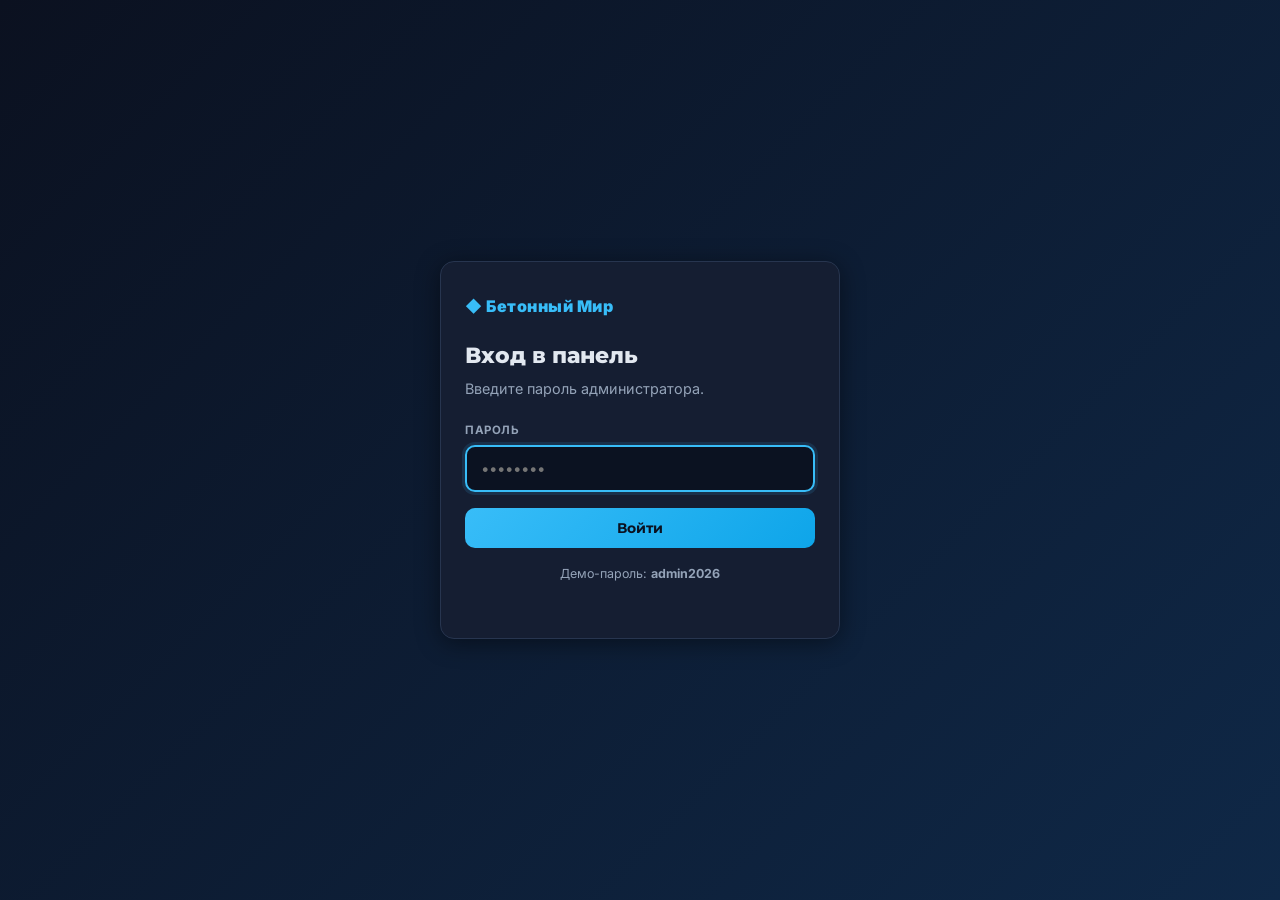
==== commit 7a451349: "Add files via upload" ====
--- a/admin.html
+++ b/admin.html
@@ -3,7 +3,7 @@
 <head>
 <meta charset="UTF-8">
 <meta name="viewport" content="width=device-width, initial-scale=1.0, viewport-fit=cover">
-<title>Админ-панель — EMISLAVSTROY</title>
+<title>Админ-панель — Бетонный Мир</title>
 <link rel="preconnect" href="https://fonts.googleapis.com">
 <link rel="preconnect" href="https://fonts.gstatic.com" crossorigin>
 <link href="https://fonts.googleapis.com/css2?family=Montserrat:wght@500;700;800&family=Inter:wght@400;500;600;700&display=swap" rel="stylesheet">
@@ -14,7 +14,7 @@
 <!-- LOGIN -->
 <div class="login-wrap" id="loginPage">
   <div class="login-card">
-    <span class="logo">◆ EMISLAVSTROY</span>
+    <span class="logo">◆ Бетонный Мир</span>
     <h1>Вход в панель</h1>
     <p>Введите пароль администратора.</p>
     <form onsubmit="doLogin(event)">
@@ -33,7 +33,7 @@
 
   <aside class="sidebar" id="sidebar">
     <div class="sidebar-brand">
-      <div class="logo-main">◆ EMISLAVSTROY</div>
+      <div class="logo-main">◆ Бетонный Мир</div>
       <div class="logo-sub">Админ-панель</div>
     </div>
     <ul class="sidebar-nav">
@@ -52,7 +52,8 @@
           <div class="role">Полный доступ</div>
         </div>
       </div>
-      <button class="btn btn-ghost" style="width:100%;margin-top:.7rem;" onclick="logout()">Выйти</button>
+      <a href="index.html" target="_blank" class="btn btn-primary" style="width:100%;margin-top:.7rem;text-decoration:none;">🌐 Открыть сайт</a>
+      <button class="btn btn-ghost" style="width:100%;margin-top:.5rem;" onclick="logout()">Выйти</button>
     </div>
   </aside>
 
@@ -66,10 +67,24 @@
       </div>
       <div class="header-actions">
         <span class="badge badge-new" id="headerBadge">● 0 новых</span>
+        <a href="index.html" target="_blank" class="btn btn-sm btn-primary" style="text-decoration:none;">🌐 Сайт</a>
       </div>
     </header>
 
     <div class="content">
+
+      <!-- LIVE PREVIEW (на всех страницах кроме дашборда) -->
+      <div id="livePreviewWrap" style="display:none;margin-bottom:1rem;">
+        <div class="card" style="padding:0;overflow:hidden;">
+          <div class="card-header" style="padding:.6rem 1rem;">
+            <h3 style="font-size:.9rem;">👁 Live-просмотр сайта</h3>
+            <button class="btn btn-sm btn-ghost" onclick="refreshPreview()">🔄 Обновить</button>
+          </div>
+          <div style="position:relative;width:100%;height:0;padding-bottom:56.25%;background:#0b1120;">
+            <iframe id="sitePreview" src="index.html" style="position:absolute;inset:0;width:100%;height:100%;border:none;" loading="lazy"></iframe>
+          </div>
+        </div>
+      </div>
 
       <!-- DASHBOARD -->
       <div class="page active" id="page-dashboard">
@@ -149,8 +164,9 @@
                 <div class="editor-group"><label>Подзаголовок</label><textarea id="c_proc_subtitle"></textarea></div>
               </div>
               <div style="margin-top:.8rem;">
-                <label style="font-size:.72rem;font-weight:700;color:var(--text-muted);text-transform:uppercase;letter-spacing:.4px;margin-bottom:.3rem;display:block;">Этапы (JSON: [{"num":"1","title":"...","desc":"..."}, ...])</label>
-                <textarea id="c_proc_steps" style="width:100%;padding:.65rem .85rem;border-radius:8px;border:2px solid var(--border);background:#0b1221;color:var(--text);font-family:monospace;font-size:.82rem;min-height:120px;resize:vertical;"></textarea>
+                <label style="font-size:.72rem;font-weight:700;color:var(--text-muted);text-transform:uppercase;letter-spacing:.4px;margin-bottom:.3rem;display:block;">Этапы работы</label>
+                <div id="stepsEditor"></div>
+                <button type="button" class="btn btn-sm btn-ghost" onclick="addStep()" style="margin-top:.5rem;">+ Добавить этап</button>
               </div>
             </div>
           </div>
@@ -185,8 +201,9 @@
                 <div class="editor-group"><label>Подзаголовок</label><textarea id="c_cont_subtitle"></textarea></div>
               </div>
               <div style="margin-top:.8rem;">
-                <label style="font-size:.72rem;font-weight:700;color:var(--text-muted);text-transform:uppercase;letter-spacing:.4px;margin-bottom:.3rem;display:block;">Контактные элементы (JSON)</label>
-                <textarea id="c_cont_items" style="width:100%;padding:.65rem .85rem;border-radius:8px;border:2px solid var(--border);background:#0b1221;color:var(--text);font-family:monospace;font-size:.82rem;min-height:140px;resize:vertical;"></textarea>
+                <label style="font-size:.72rem;font-weight:700;color:var(--text-muted);text-transform:uppercase;letter-spacing:.4px;margin-bottom:.3rem;display:block;">Контактные элементы</label>
+                <div id="contactsEditor"></div>
+                <button type="button" class="btn btn-sm btn-ghost" onclick="addContact()" style="margin-top:.5rem;">+ Добавить контакт</button>
               </div>
             </div>
           </div>
--- a/admin.css
+++ b/admin.css
@@ -342,3 +342,71 @@
 ::-webkit-scrollbar-track { background:var(--bg); }
 ::-webkit-scrollbar-thumb { background:var(--border); border-radius:4px; }
 ::-webkit-scrollbar-thumb:hover { background:#3d4f6f; }
+
+/* Динамические редакторы (этапы, контакты) */
+.dyn-row {
+  display: flex;
+  align-items: flex-end;
+  gap: .6rem;
+  background: rgba(255,255,255,.02);
+  border: 1px solid var(--border);
+  border-radius: 10px;
+  padding: .7rem .8rem;
+  margin-bottom: .5rem;
+  flex-wrap: wrap;
+}
+.dyn-fields {
+  display: flex;
+  gap: .5rem;
+  flex: 1;
+  flex-wrap: wrap;
+  min-width: 0;
+}
+.dyn-fields .editor-group {
+  flex: 1;
+  min-width: 80px;
+  margin-bottom: 0;
+}
+.dyn-fields .editor-group input,
+.dyn-fields .editor-group select {
+  width: 100%;
+  padding: .5rem .7rem;
+  border-radius: 8px;
+  border: 2px solid var(--border);
+  background: #0b1221;
+  color: var(--text);
+  font-family: inherit;
+  font-size: .88rem;
+}
+.dyn-fields .editor-group input:focus,
+.dyn-fields .editor-group select:focus {
+  outline: none;
+  border-color: var(--primary);
+}
+.dyn-row .btn-danger {
+  flex-shrink: 0;
+  height: 36px;
+  width: 36px;
+  padding: 0;
+  display: flex;
+  align-items: center;
+  justify-content: center;
+}
+@media (max-width: 640px) {
+  .dyn-fields {
+    flex-direction: column;
+    width: 100%;
+  }
+  .dyn-fields .editor-group {
+    width: 100%;
+  }
+  .dyn-row {
+    flex-direction: column;
+    align-items: stretch;
+  }
+  .dyn-row .btn-danger {
+    width: 100%;
+    margin-top: .3rem;
+  }
+}
+
